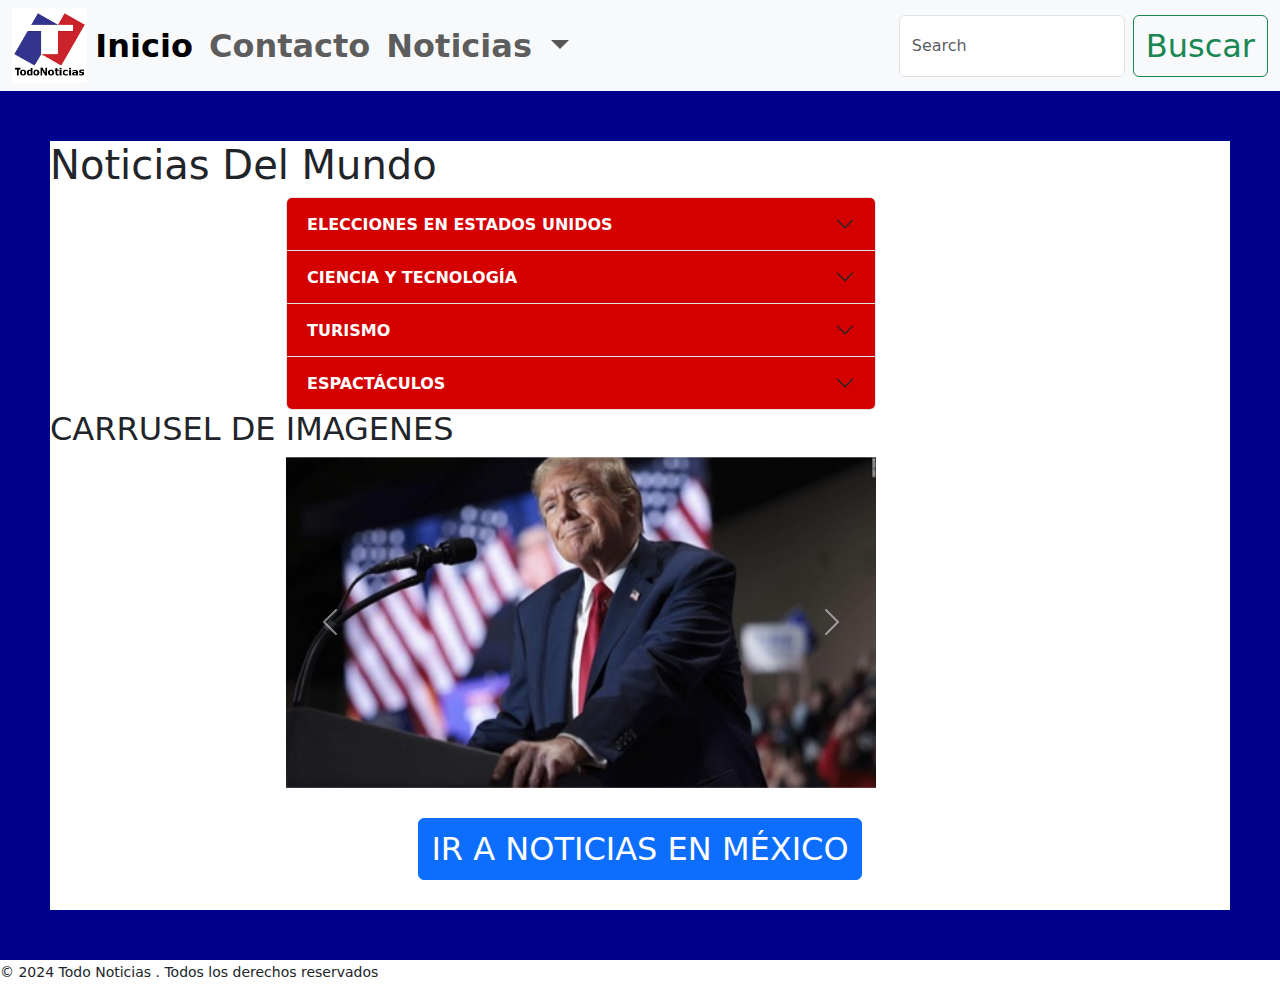
==== index.html @ e7f44b81 "first commit" ====
<!DOCTYPE html>
<html lang="en">

<head>
    <meta charset="UTF-8">
    <meta name="viewport" content="width=device-width, initial-scale=1.0">
    <link href="https://cdn.jsdelivr.net/npm/bootstrap@5.3.3/dist/css/bootstrap.min.css" rel="stylesheet"
        integrity="sha384-QWTKZyjpPEjISv5WaRU9OFeRpok6YctnYmDr5pNlyT2bRjXh0JMhjY6hW+ALEwIH" crossorigin="anonymous">
    <link rel="stylesheet" href="CSS/styles.css">
    <title>NOTICIAS DEL MUNDO</title>
</head>

<body>

    <Header>
        <nav class="navbar navbar-expand-lg bg-body-tertiary">
            <div class="container-fluid">
                <img class="logo" src="img/logo.jpg" alt="">
                <button class="navbar-toggler" type="button" data-bs-toggle="collapse"
                    data-bs-target="#navbarSupportedContent" aria-controls="navbarSupportedContent"
                    aria-expanded="false" aria-label="Toggle navigation">
                    <span class="navbar-toggler-icon"></span>
                </button>
                <div class="collapse navbar-collapse" id="navbarSupportedContent">
                    <ul class="navbar-nav me-auto mb-2 mb-lg-0">
                        <li class="nav-item">
                            <a class="nav-link active" aria-current="page" href="index.html">Inicio</a>
                        </li>
                        <li class="nav-item">
                            <a class="nav-link" href="contacto.html">Contacto</a>
                        </li>
                        <li class="nav-item dropdown">
                            <a class="nav-link dropdown-toggle" href="#" role="button" data-bs-toggle="dropdown"
                                aria-expanded="false">
                                Noticias
                            </a>
                            <ul class="dropdown-menu">
                                <li><a class="dropdown-item" href="index.html">Noticias del mundo</a></li>
                                <li><a class="dropdown-item" href="mexiconews.html">Noticias de México</a></li>
                                <li>
                                    <hr class="dropdown-divider">
                                </li>
                                <li><a class="dropdown-item" href="terminos.html">Terminos de Uso</a></li>
                            </ul>
                        </li>
                        <li class="nav-item">
                            <a class="nav-link disabled" aria-disabled="true"></a>
                        </li>
                    </ul>
                    <form class="d-flex" role="search">
                        <input class="form-control me-2" type="search" placeholder="Search" aria-label="Search">
                        <button class="btn btn-outline-success" type="submit">Buscar</button>
                    </form>
                </div>
            </div>
        </nav>
    </Header>

    <main>
        <h1>Noticias Del Mundo</h1>

        <section class="main-section">
            <section class="accordion-section">
                <div class="accordion" id="accordionExample">
                    <div class="accordion-item">
                        <h2 class="accordion-header">
                            <button class="accordion-button collapsed" type="button" data-bs-toggle="collapse"
                                data-bs-target="#collapseOne" aria-expanded="false" aria-controls="collapseOne">
                                ELECCIONES EN ESTADOS UNIDOS
                            </button>
                        </h2>
                        <div id="collapseOne" class="accordion-collapse collapse" data-bs-parent="#accordionExample">
                            <div class="accordion-body">
                                <strong>ANÁLISIS | Prepárate para que Donald Trump nunca acepte un resultado
                                    electoral</strong>
                                El expresidente Donald Trump ha mostrado una notable coherencia a lo largo de muchos
                                años en una
                                cuestión clave de la política estadounidense: no tiene fe en los resultados electorales.
                                Cuestiona los resultados cuando gana. Se niega a reconocerlo cuando pierde. Ahora se
                                reserva el
                                juicio sobre si las elecciones de este año serán "honestas".
                                En cada frase, responde a una versión de la misma pregunta: "¿Aceptaría los resultados
                                de unas
                                elecciones?".
                                "Lo miraré en su momento. No miraré nada ahora. Lo miraré en su momento", dijo en el
                                último
                                debate presidencial de 2016.
                                Trump no era el favorito para ganar las elecciones en 2016, lo que puede tener algo que
                                ver con
                                que sentara las bases para rechazar los resultados en los meses previos a la jornada
                                electoral,
                                cuando se quejó de que el sistema estaba "amañado."
                                <img class="photo-news1" src="img/eleciones-EU.jpg" alt="eleccionesEU">
                            </div>
                        </div>
                    </div>
                    <div class="accordion-item">
                        <h2 class="accordion-header">
                            <button class="accordion-button collapsed" type="button" data-bs-toggle="collapse"
                                data-bs-target="#collapseTwo" aria-expanded="false" aria-controls="collapseTwo">
                                CIENCIA Y TECNOLOGÍA
                            </button>
                        </h2>
                        <div id="collapseTwo" class="accordion-collapse collapse" data-bs-parent="#accordionExample">
                            <div class="accordion-body">
                                <strong>El Moon Sniper de Japón sigue desconcertando a los expertos. El módulo de
                                    alunizaje
                                    compartió imágenes de su último "día" lunar.</strong> El módulo de alunizaje japonés
                                "Moon
                                Sniper" volvió a desafiar los pronósticos, sobreviviendo a otra larga y gélida noche
                                lunar a
                                pesar de no haber sido diseñado para soportar condiciones tan duras, según la Agencia de
                                Exploración Aeroespacial de Japón.
                                Las temperaturas durante la noche lunar pueden descender hasta los 208 °F bajo cero (133
                                °C bajo
                                cero), según la NASA. Y no se esperaba que Moon Sniper resistiera siquiera una noche
                                lunar, que
                                es un periodo de oscuridad en la Luna que dura unas dos semanas.
                                El vehículo robótico, también conocido como SLIM (Smart Lander for Investigating Moon),
                                aterrizó
                                en la superficie lunar el 19 de enero. La histórica hazaña convirtió a Japón en el
                                tercer país
                                de este siglo, y el quinto de la historia, en alunizar. La nave aterrizó cerca del
                                cráter
                                Shioli, situado a unos 322 kilómetros al sur del Mar de la Tranquilidad, una región
                                cercana al
                                ecuador lunar, donde el Apolo 11 alunizó por primera vez.
                                <img class="photo-news2" src="img/luna.jpg" alt="luna">
                            </div>
                        </div>
                    </div>
                    <div class="accordion-item">
                        <h2 class="accordion-header">
                            <button class="accordion-button collapsed" type="button" data-bs-toggle="collapse"
                                data-bs-target="#collapseThree" aria-expanded="false" aria-controls="collapseThree">
                                TURISMO
                            </button>
                        </h2>
                        <div id="collapseThree" class="accordion-collapse collapse" data-bs-parent="#accordionExample">
                            <div class="accordion-body">
                                <strong>Un mes después de que ocho pasajeros de Norwegian Cruise Line
                                    quedaran varados en África.</strong>
                                cuando su barco zarpó sin ellos porque tardaban en regresar, una pareja estadounidense
                                —de
                                84 y 81 años— también fue abandonada por la compañía de cruceros en España.
                                Richard y Claudene Gordon, de Salt Lake City, Utah, se encontraban en un crucero por el
                                Mediterráneo a bordo del Norwegian Viva con familiares y amigos y esperaban celebrar el
                                85
                                cumpleaños de Richard a finales de esta semana.
                                Este lunes, mientras el barco estaba atracado en Motril (España), la pareja hizo una
                                excursión independiente a la histórica ciudad de Granada, que no fue organizada por la
                                compañía de cruceros. A su regreso, el autobús sufrió un retraso de una hora debido a
                                una
                                tormenta, según explicó Richard Gordon a CNN por teléfono.
                                <img class="photo-news3" src="img/crucero.jpg" alt="crucero">
                            </div>
                        </div>
                    </div>
                    <div class="accordion-item">
                        <h2 class="accordion-header">
                            <button class="accordion-button collapsed" type="button" data-bs-toggle="collapse"
                                data-bs-target="#collapsefour" aria-expanded="false" aria-controls="collapsefour">
                                ESPACTÁCULOS
                            </button>
                        </h2>
                        <div id="collapsefour" class="accordion-collapse collapse" data-bs-parent="#accordionExample">
                            <div class="accordion-body">
                                <strong>La novela de J.K. Rowling de 1997
                                    "Harry Potter y la piedra filosofal"
                                    fue el comienzo de lo que se convertiría en un fenómeno mundial. Ahora sale a la
                                    venta la
                                    ilustración original de la primera edición del libro.</strong>
                                Se espera que se venda por hasta US$ 600.000 en una subasta que se llevará a cabo el
                                próximo
                                mes, el valor de preventa más alto jamás otorgado a un artículo relacionado con Harry
                                Potter,
                                según la casa de subastas Sotheby's.
                                <img class="photo-news4" src="img/harry.jpg" alt="harry">
                            </div>
                        </div>
                    </div>
                </div>
            </section>
            <h2>CARRUSEL DE IMAGENES</h2>
            <section class="carousel-section">
                <div id="carouselExample" class="carousel slide">
                    <div class="carousel-inner">
                        <div class="carousel-item active">
                            <img src="img/eleciones-EU.jpg" class="d-block w-100" alt="elecciones">
                        </div>
                        <div class="carousel-item">
                            <img src="img/luna.jpg" class="d-block w-100" alt="luna">
                        </div>
                        <div class="carousel-item">
                            <img src="img/crucero.jpg" class="d-block w-100" alt="crucero">
                        </div>
                        <div class="carousel-item">
                            <img src="img/harry.jpg" class="d-block w-100" alt="crucero">
                        </div>
                    </div>
                    <button class="carousel-control-prev" type="button" data-bs-target="#carouselExample"
                        data-bs-slide="prev">
                        <span class="carousel-control-prev-icon" aria-hidden="true"></span>
                        <span class="visually-hidden">Previous</span>
                    </button>
                    <button class="carousel-control-next" type="button" data-bs-target="#carouselExample"
                        data-bs-slide="next">
                        <span class="carousel-control-next-icon" aria-hidden="true"></span>
                        <span class="visually-hidden">Next</span>
                    </button>
                </div>
            </section>

            <section class="button">
                <a class="btn btn-primary" href="mexiconews.html" role="button">IR A NOTICIAS EN MÉXICO</a>
            </section>

        </section>
    </main>

    <footer>
        <small>&copy; 2024 Todo Noticias . Todos los derechos reservados</small>
    </footer>



    <script src="https://cdn.jsdelivr.net/npm/bootstrap@5.3.3/dist/js/bootstrap.bundle.min.js"
        integrity="sha384-YvpcrYf0tY3lHB60NNkmXc5s9fDVZLESaAA55NDzOxhy9GkcIdslK1eN7N6jIeHz"
        crossorigin="anonymous"></script>
</body>

</html>
---- CSS/styles.css ----
header {
    box-sizing: border-box;
    display: flex;
    flex-direction: row;
    background-color: rgb(255, 255, 255);
    align-items: center;
    justify-content: space-between;
}

.navbar {
    font-size: 2rem;
    font-weight: 700;
}

a:hover {
    transform: scale(1.02);
    background-color: rgb(185, 185, 255);
}

.logo {
    width: 6%;
    position: relative;
}

main {
    border: 50px solid rgb(0, 2, 141);
    box-sizing: border-box;
}

.accordion {
    position: relative;
    left: 20%;
}

.accordion-button {
    background-color: rgb(212, 0, 0);
    color: rgb(255, 255, 255);
    font-weight: 700;
}

.accordion-button:hover {
    transform: scale(1.02);
    background-color: rgb(116, 1, 1);
}

.carousel {
    position: relative;
    left: 20%;
}

#accordionExample {
    width: 50%;
}

.accordion-body {
    display: flex;
    flex-direction: column;
}

#carouselExample {
    width: 50%;
}

.button {
    display: flex;
    justify-content: center;
    padding: 30px;
}

.btn {
    font-size: 2rem;
    transition: color 0.3s ease;
}

.btn:hover {
    transform: scale(1.02);
}

@media screen and (max-width:27rem) {
    .accordion-body {
        font-size: 12px;
        width: 100%;
    }

    h1, h2 {
        font-size: 1.3rem;
    }

    #accordionExample {
        width: 100%;
    }

    #carouselExample {
        width: 100%;
    }

    .accordion {
        position: relative;
        left: 0%;
    }

    .carousel {
        position: relative;
        left: 0%;
    }

    .accordion-button {
        font-size: .7rem;
    }

    .btn {
        font-size: 1rem;
    }

    .navbar {
        font-size: 1rem;
        font-weight: 700;
    }
    
}
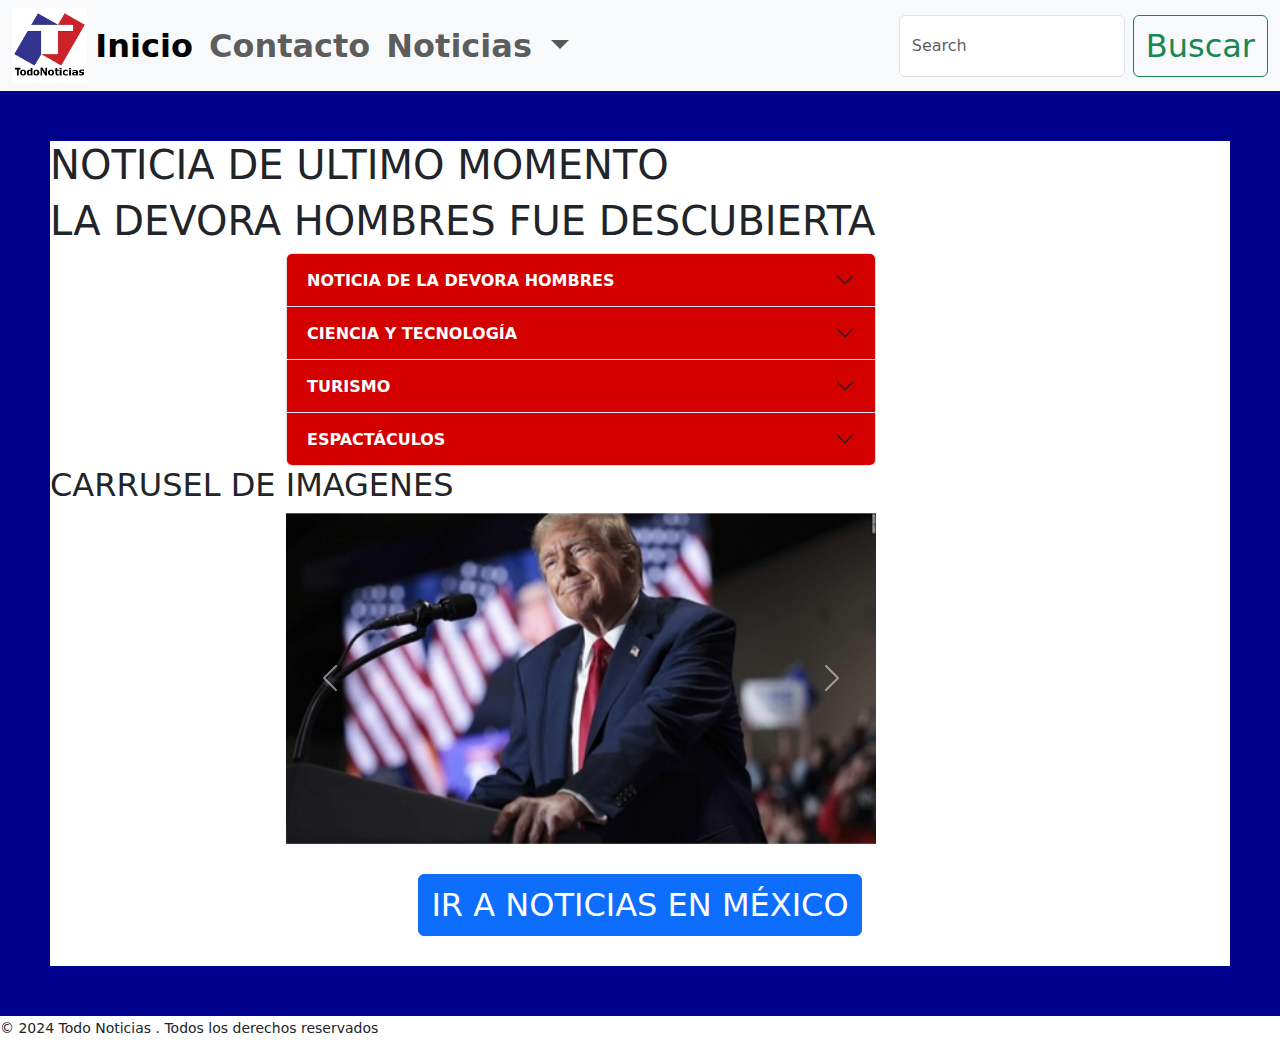
==== commit db224d72: "Update index.html" ====
--- a/index.html
+++ b/index.html
@@ -57,7 +57,8 @@
     </Header>
 
     <main>
-        <h1>Noticias Del Mundo</h1>
+        <h1>NOTICIA DE ULTIMO MOMENTO</h1>
+        <h1>LA DEVORA HOMBRES FUE DESCUBIERTA</h1>
 
         <section class="main-section">
             <section class="accordion-section">
@@ -66,30 +67,13 @@
                         <h2 class="accordion-header">
                             <button class="accordion-button collapsed" type="button" data-bs-toggle="collapse"
                                 data-bs-target="#collapseOne" aria-expanded="false" aria-controls="collapseOne">
-                                ELECCIONES EN ESTADOS UNIDOS
+                                NOTICIA DE LA DEVORA HOMBRES
                             </button>
                         </h2>
                         <div id="collapseOne" class="accordion-collapse collapse" data-bs-parent="#accordionExample">
                             <div class="accordion-body">
-                                <strong>ANÁLISIS | Prepárate para que Donald Trump nunca acepte un resultado
-                                    electoral</strong>
-                                El expresidente Donald Trump ha mostrado una notable coherencia a lo largo de muchos
-                                años en una
-                                cuestión clave de la política estadounidense: no tiene fe en los resultados electorales.
-                                Cuestiona los resultados cuando gana. Se niega a reconocerlo cuando pierde. Ahora se
-                                reserva el
-                                juicio sobre si las elecciones de este año serán "honestas".
-                                En cada frase, responde a una versión de la misma pregunta: "¿Aceptaría los resultados
-                                de unas
-                                elecciones?".
-                                "Lo miraré en su momento. No miraré nada ahora. Lo miraré en su momento", dijo en el
-                                último
-                                debate presidencial de 2016.
-                                Trump no era el favorito para ganar las elecciones en 2016, lo que puede tener algo que
-                                ver con
-                                que sentara las bases para rechazar los resultados en los meses previos a la jornada
-                                electoral,
-                                cuando se quejó de que el sistema estaba "amañado."
+                                <strong>ANÁLISIS | LA DEVORA HOMBRES FUE DESCUBIERTA EN PLENO COITORREO</strong>
+                                La devora hombres por fin fue descubierta en pleno acto cuando se encontraba en la bodega, el sijeto que la descubrió se llevó tremendo susto al entrar a la bodega y encontrar tremenda escena erótica al encontrar una pareja de individuos en pleno coitorreo
                                 <img class="photo-news1" src="img/eleciones-EU.jpg" alt="eleccionesEU">
                             </div>
                         </div>
@@ -229,4 +213,4 @@
         crossorigin="anonymous"></script>
 </body>
 
-</html>+</html>
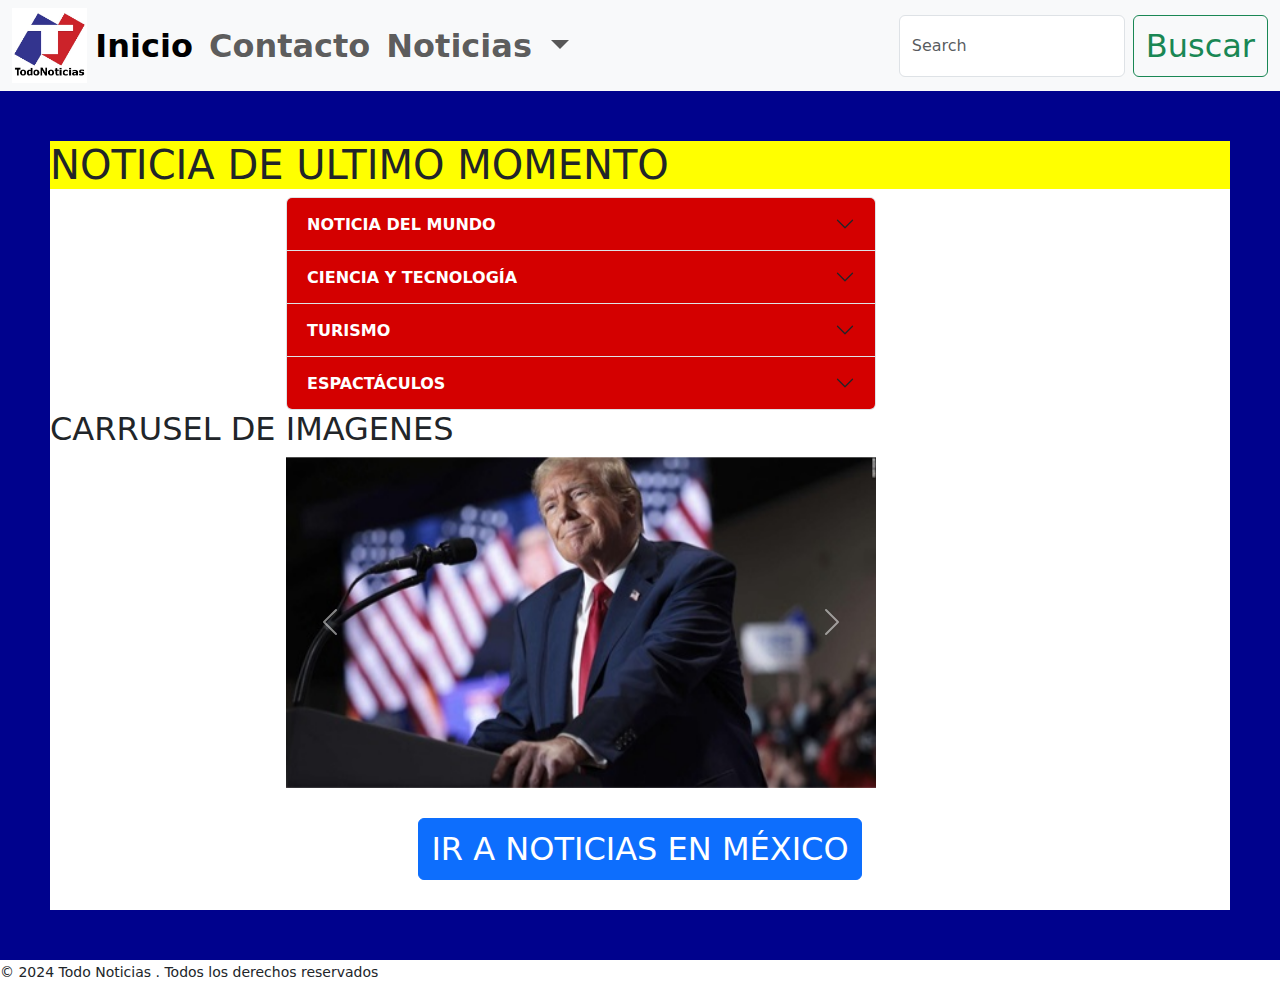
==== commit a800d0ba: "Update index.html" ====
--- a/index.html
+++ b/index.html
@@ -7,7 +7,7 @@
     <link href="https://cdn.jsdelivr.net/npm/bootstrap@5.3.3/dist/css/bootstrap.min.css" rel="stylesheet"
         integrity="sha384-QWTKZyjpPEjISv5WaRU9OFeRpok6YctnYmDr5pNlyT2bRjXh0JMhjY6hW+ALEwIH" crossorigin="anonymous">
     <link rel="stylesheet" href="CSS/styles.css">
-    <title>NOTICIAS DEL MUNDO</title>
+    <title>-- NOTICIA DE ULTIMO MOMENTO --</title>
 </head>
 
 <body>
@@ -58,7 +58,6 @@
 
     <main>
         <h1>NOTICIA DE ULTIMO MOMENTO</h1>
-        <h1>LA DEVORA HOMBRES FUE DESCUBIERTA</h1>
 
         <section class="main-section">
             <section class="accordion-section">
@@ -67,14 +66,14 @@
                         <h2 class="accordion-header">
                             <button class="accordion-button collapsed" type="button" data-bs-toggle="collapse"
                                 data-bs-target="#collapseOne" aria-expanded="false" aria-controls="collapseOne">
-                                NOTICIA DE LA DEVORA HOMBRES
+                                NOTICIA DEL MUNDO
                             </button>
                         </h2>
                         <div id="collapseOne" class="accordion-collapse collapse" data-bs-parent="#accordionExample">
                             <div class="accordion-body">
-                                <strong>ANÁLISIS | LA DEVORA HOMBRES FUE DESCUBIERTA EN PLENO COITORREO</strong>
-                                La devora hombres por fin fue descubierta en pleno acto cuando se encontraba en la bodega, el sijeto que la descubrió se llevó tremendo susto al entrar a la bodega y encontrar tremenda escena erótica al encontrar una pareja de individuos en pleno coitorreo
-                                <img class="photo-news1" src="img/eleciones-EU.jpg" alt="eleccionesEU">
+                                <strong>ANÁLISIS | DONALD TRUMP</strong>
+                                El expresidente Donald Trump y el director ejecutivo de Tesla y propietario de X, Elon Musk, mantuvieron una conversación amistosa este lunes en X después de que su entrevista se retrasara más de 40 minutos debido a dificultades técnicas.
+                                
                             </div>
                         </div>
                     </div>
--- a/CSS/styles.css
+++ b/CSS/styles.css
@@ -25,6 +25,10 @@
 main {
     border: 50px solid rgb(0, 2, 141);
     box-sizing: border-box;
+}
+
+h1 {
+    background-color: yellow;
 }
 
 .accordion {
@@ -117,4 +121,4 @@
         font-weight: 700;
     }
     
-}+}
